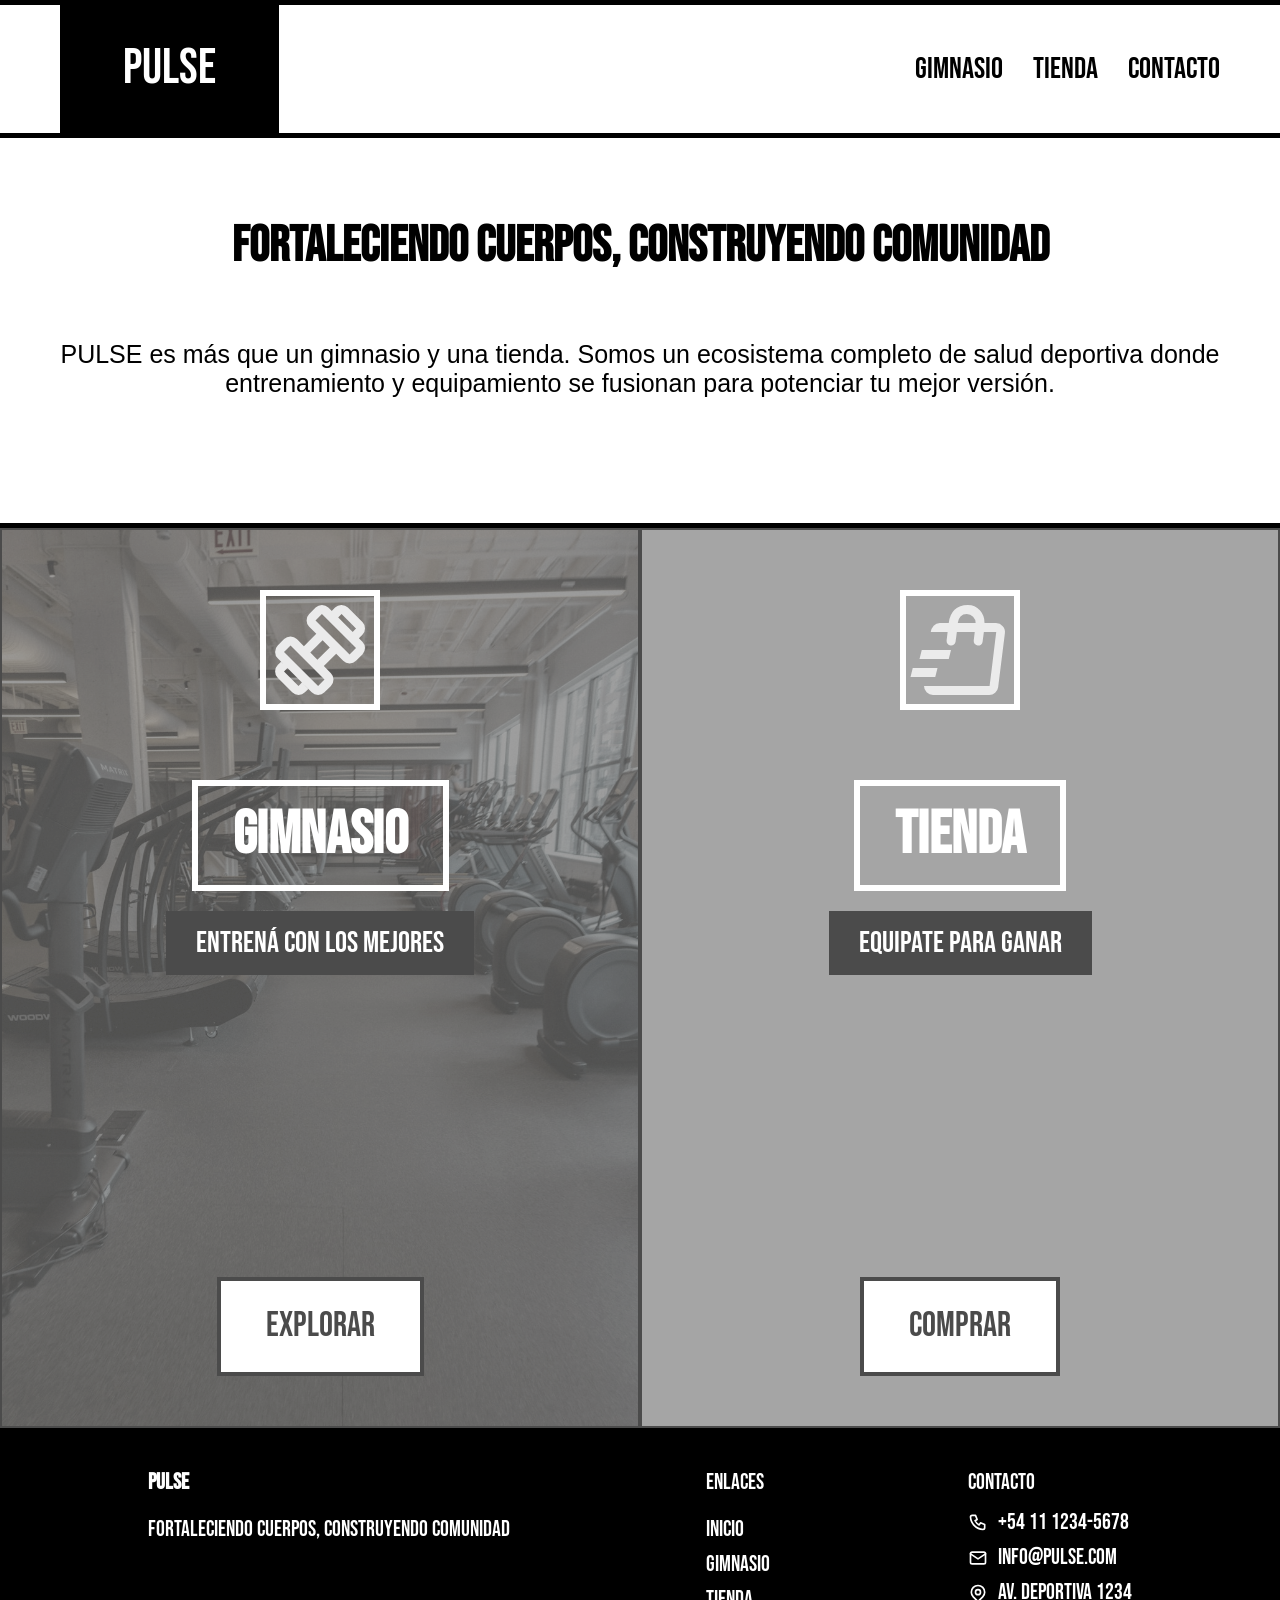
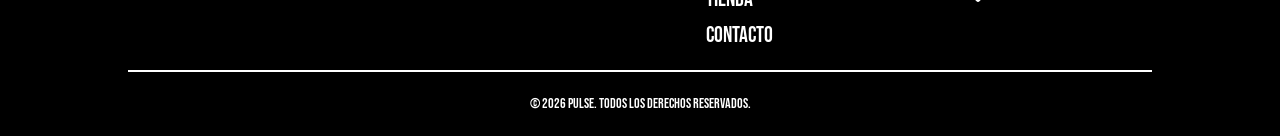
==== index.html @ e47909d5 "Merge pull request #9 from sirtony27/ramon-pastre confirmacion merge rama ramon-pastre con la rama d" ====
<!doctype html>
<html lang="es">
  <head>
    <meta charset="UTF-8" />
    <meta name="viewport" content="width=device-width, initial-scale=1.0" />
    
    <link rel="preconnect" href="https://fonts.googleapis.com">
    <link rel="preconnect" href="https://fonts.gstatic.com" crossorigin>
    <link href="https://fonts.googleapis.com/css2?family=Bebas+Neue&display=swap" rel="stylesheet">

    <link rel="stylesheet" href="css/normalize.css">
    <link rel="stylesheet" href="css/style.css">

    <link rel="icon" href="./assets/favicon/pulse-icon.svg" type="image/x-icon">
    <title>PULSE | Gimnasio y Tienda Deportiva</title>
  </head>
  <body>

    <header class="main-header">
      <nav class="nav">
          <a href="./index.html" class="nav__logo">
              <span class="logo-text">PULSE</span>
          </a>

          <ul class="nav__list">
              <li><a href="./pages/servicios.html" class="nav__link">Gimnasio</a></li>
              <li><a href="./pages/pedido.html" class="nav__link">Tienda</a></li>
              <li><a href="./pages/contacto.html" class="nav__link">Contacto</a></li>
          </ul>
      </nav>
    </header>
    
    <main>
      <section class="main-banner">
        <h1 class="main-banner__titulo">Fortaleciendo cuerpos, construyendo comunidad</h1>
        <p class="main-banner__descripcion">PULSE es más que un gimnasio y una tienda. Somos un ecosistema completo de salud deportiva donde entrenamiento y equipamiento se fusionan para potenciar tu mejor versión.</p>
      </section>
      
      <section>
        <div class="main-contenedor">
          
          <article class="main-card main-card--gimnasio">
            <img class="main-card__icon" src="./assets/favicon/dumbbell.svg" alt="">
            <h2 class="main-card__titulo">Gimnasio</h2>
            <h3 class="main-card__subtitulo">Entrená con los mejores</h3>
            <a class="main-card__boton" href="./pages/equipo.html">Explorar</a>
          </article>

          <article class="main-card main-card--tienda">
            <img class="main-card__icon" src="./assets/favicon/shopping_bag.svg" alt="">
            <h2 class="main-card__titulo">Tienda</h2>
            <h3 class="main-card__subtitulo">Equipate para ganar</h3>
            <a class="main-card__boton" href="./pages/pedido.html">Comprar</a>
          </article>

        </div>
      </section>
    </main>

    <footer>
      <div class="footer-contenedor">
        
        <div class="footer-info">
            <p class="footer-brand">PULSE</p>
            <p>Fortaleciendo cuerpos, construyendo comunidad</p>
        </div>
        
        <nav class="footer-enlaces">
          <p class="footer-titulo">Enlaces</p>
          <ul>
            <li><a href="./index.html">Inicio</a></li>
            <li><a href="./pages/equipo.html">Gimnasio</a></li>
            <li><a href="./pages/pedido.html">Tienda</a></li>
            <li><a href="./pages/contacto.html">Contacto</a></li>
          </ul>
        </nav>
        
        <section class="footer-contacto">
          <p class="footer-titulo">Contacto</p>
          <address>
            <ul>
              <li>
                <img src="./assets/favicon/phone.svg" alt="">
                <a href="tel:+541112345678">+54 11 1234-5678</a>
              </li>
              <li>
                <img src="./assets/favicon/mail.svg" alt="">
                <a href="mailto:info@pulse.com">info@pulse.com</a>
              </li>
              <li>
                <img src="./assets/favicon/map-pin.svg" alt="">
                <span>Av. Deportiva 1234</span>
              </li>
            </ul>
          </address>
        </section>
          
      </div>

      <div class="footer-bottom">
        <p><small>© 2026 Pulse. Todos los derechos reservados.</small></p>
      </div>
    </footer>

  </body>
</html>
---- css/style.css ----
@import "header.css";
@import "inicio.css";
@import "footer.css";
@import "servicios.css";


/* Configuracion global box*/
html {
  box-sizing: border-box;
}

*, *:before, *:after {
  box-sizing: inherit;
}
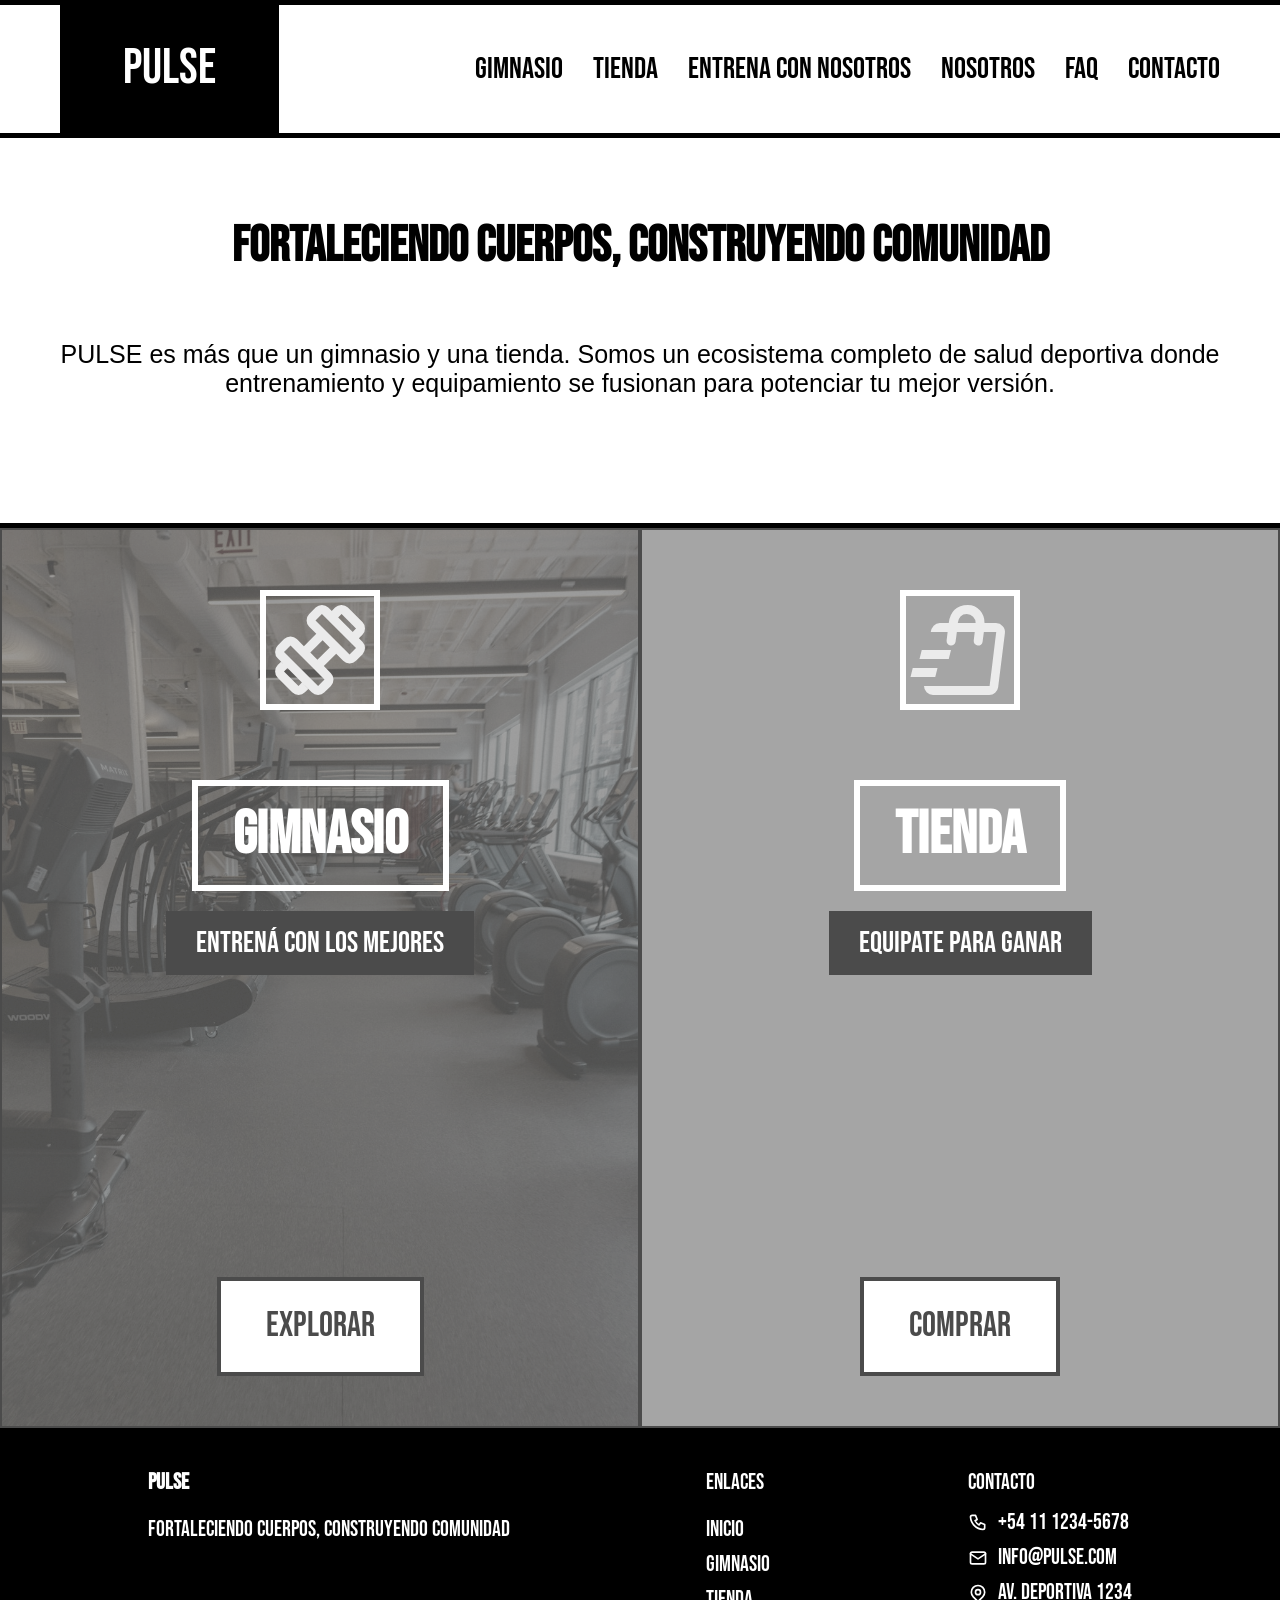
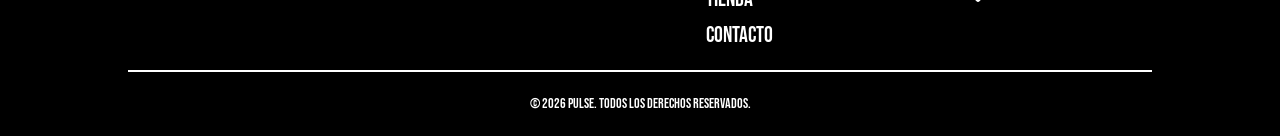
==== commit 62ed4413: "version casi terminada, todas las paginas estructuradas y con estilos" ====
--- a/index.html
+++ b/index.html
@@ -8,7 +8,6 @@
     <link rel="preconnect" href="https://fonts.gstatic.com" crossorigin>
     <link href="https://fonts.googleapis.com/css2?family=Bebas+Neue&display=swap" rel="stylesheet">
 
-    <link rel="stylesheet" href="css/normalize.css">
     <link rel="stylesheet" href="css/style.css">
 
     <link rel="icon" href="./assets/favicon/pulse-icon.svg" type="image/x-icon">
@@ -24,7 +23,10 @@
 
           <ul class="nav__list">
               <li><a href="./pages/servicios.html" class="nav__link">Gimnasio</a></li>
-              <li><a href="./pages/pedido.html" class="nav__link">Tienda</a></li>
+              <li><a href="./pages/tienda.html" class="nav__link">Tienda</a></li>
+              <li><a href="./pages/pedido.html" class="nav__link">Entrena con nosotros</a></li>
+              <li><a href="./pages/equipo.html" class="nav__link">Nosotros</a></li>
+              <li><a href="./pages/faq.html" class="nav__link">FAQ</a></li>
               <li><a href="./pages/contacto.html" class="nav__link">Contacto</a></li>
           </ul>
       </nav>
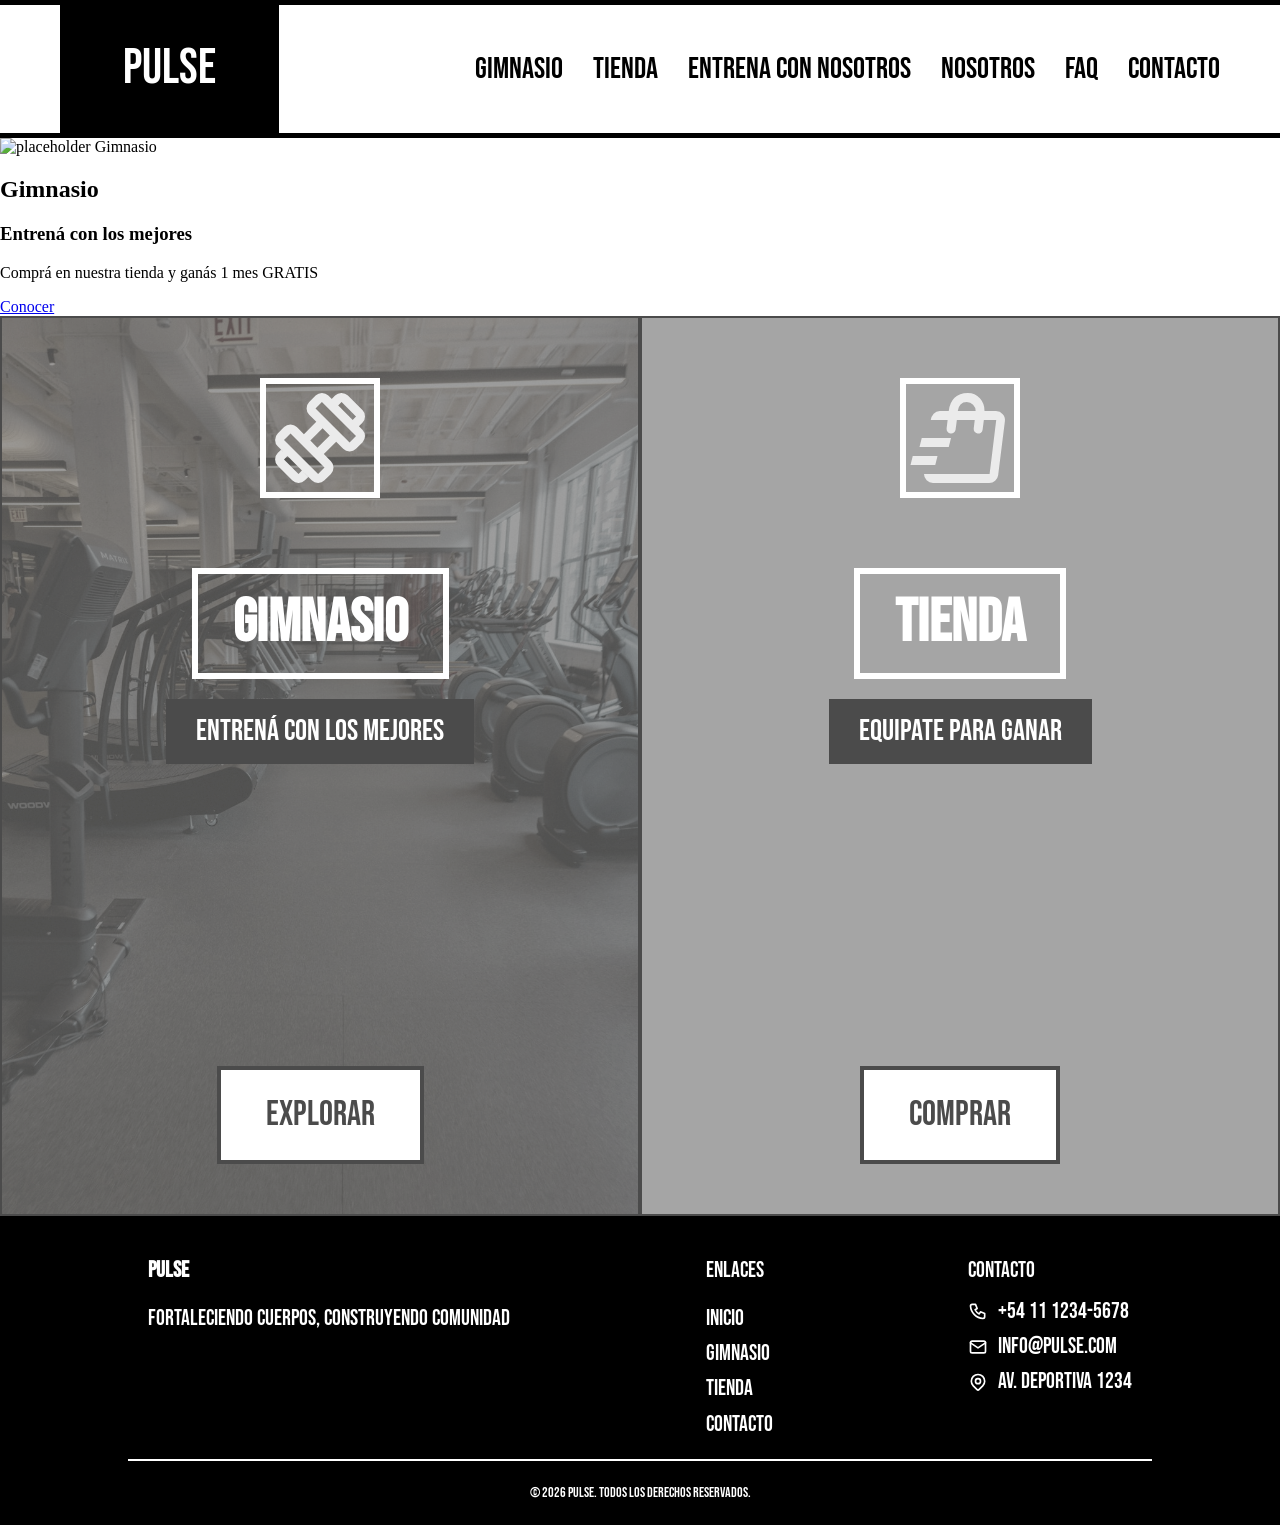
==== commit 5feb49c6: "Merge de dev a main - TP Terminado" ====
--- a/index.html
+++ b/index.html
@@ -30,12 +30,18 @@
               <li><a href="./pages/contacto.html" class="nav__link">Contacto</a></li>
           </ul>
       </nav>
+      <!-- ## Fin barra de navegacion -->
     </header>
     
     <main>
-      <section class="main-banner">
-        <h1 class="main-banner__titulo">Fortaleciendo cuerpos, construyendo comunidad</h1>
-        <p class="main-banner__descripcion">PULSE es más que un gimnasio y una tienda. Somos un ecosistema completo de salud deportiva donde entrenamiento y equipamiento se fusionan para potenciar tu mejor versión.</p>
+        <div class="contenedor">
+      <!-- Contenedor ambas columnas -->
+      <section> <!-- Columna izquierda -->
+        <img src="https://placehold.co/300x600" alt="placeholder Gimnasio" />
+        <h2>Gimnasio</h2>
+        <h3>Entrená con los mejores</h3>
+        <p>Comprá en nuestra tienda y ganás 1 mes GRATIS</p>
+        <a href="./pages/equipo.html">Conocer</a>
       </section>
       
       <section>
@@ -45,18 +51,19 @@
             <img class="main-card__icon" src="./assets/favicon/dumbbell.svg" alt="">
             <h2 class="main-card__titulo">Gimnasio</h2>
             <h3 class="main-card__subtitulo">Entrená con los mejores</h3>
-            <a class="main-card__boton" href="./pages/equipo.html">Explorar</a>
+            <a class="main-card__boton" href="./pages/servicios.html">Explorar</a>
           </article>
 
           <article class="main-card main-card--tienda">
             <img class="main-card__icon" src="./assets/favicon/shopping_bag.svg" alt="">
             <h2 class="main-card__titulo">Tienda</h2>
             <h3 class="main-card__subtitulo">Equipate para ganar</h3>
-            <a class="main-card__boton" href="./pages/pedido.html">Comprar</a>
+            <a class="main-card__boton" href="./pages/tienda.html">Comprar</a>
           </article>
 
         </div>
       </section>
+    </div> <!-- Fin contenedor ambas columnas -->
     </main>
 
     <footer>
@@ -71,8 +78,8 @@
           <p class="footer-titulo">Enlaces</p>
           <ul>
             <li><a href="./index.html">Inicio</a></li>
-            <li><a href="./pages/equipo.html">Gimnasio</a></li>
-            <li><a href="./pages/pedido.html">Tienda</a></li>
+            <li><a href="./pages/servicios.html">Gimnasio</a></li>
+            <li><a href="./pages/tienda.html">Tienda</a></li>
             <li><a href="./pages/contacto.html">Contacto</a></li>
           </ul>
         </nav>
@@ -89,6 +96,7 @@
                 <img src="./assets/favicon/mail.svg" alt="">
                 <a href="mailto:info@pulse.com">info@pulse.com</a>
               </li>
+       
               <li>
                 <img src="./assets/favicon/map-pin.svg" alt="">
                 <span>Av. Deportiva 1234</span>
@@ -103,6 +111,5 @@
         <p><small>© 2026 Pulse. Todos los derechos reservados.</small></p>
       </div>
     </footer>
-
   </body>
-</html>+</html>
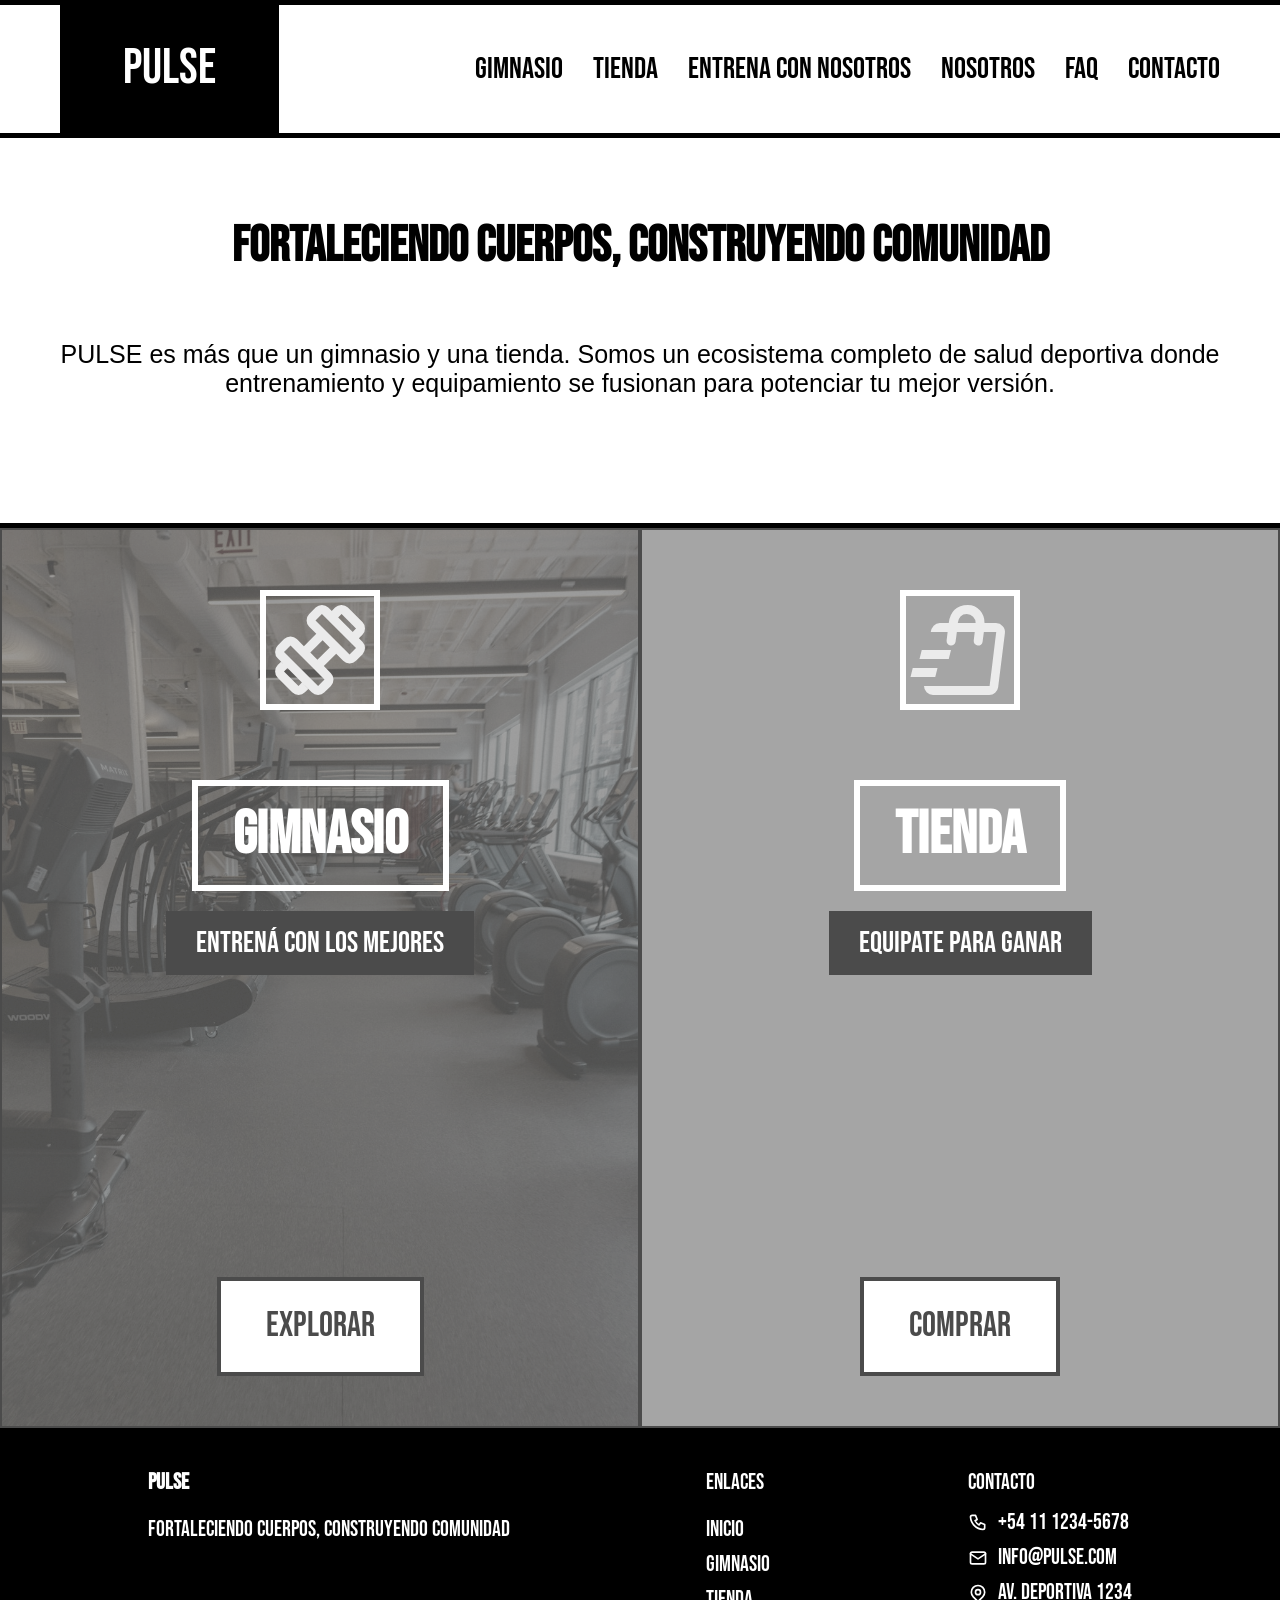
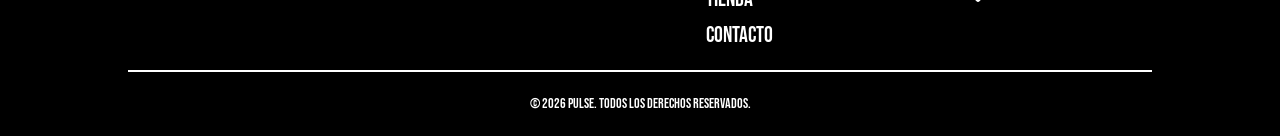
==== commit beb9898f: "Restauración forzada de assets y estilos desde dev" ====
--- a/index.html
+++ b/index.html
@@ -30,18 +30,12 @@
               <li><a href="./pages/contacto.html" class="nav__link">Contacto</a></li>
           </ul>
       </nav>
-      <!-- ## Fin barra de navegacion -->
     </header>
     
     <main>
-        <div class="contenedor">
-      <!-- Contenedor ambas columnas -->
-      <section> <!-- Columna izquierda -->
-        <img src="https://placehold.co/300x600" alt="placeholder Gimnasio" />
-        <h2>Gimnasio</h2>
-        <h3>Entrená con los mejores</h3>
-        <p>Comprá en nuestra tienda y ganás 1 mes GRATIS</p>
-        <a href="./pages/equipo.html">Conocer</a>
+      <section class="main-banner">
+        <h1 class="main-banner__titulo">Fortaleciendo cuerpos, construyendo comunidad</h1>
+        <p class="main-banner__descripcion">PULSE es más que un gimnasio y una tienda. Somos un ecosistema completo de salud deportiva donde entrenamiento y equipamiento se fusionan para potenciar tu mejor versión.</p>
       </section>
       
       <section>
@@ -63,7 +57,6 @@
 
         </div>
       </section>
-    </div> <!-- Fin contenedor ambas columnas -->
     </main>
 
     <footer>
@@ -111,5 +104,6 @@
         <p><small>© 2026 Pulse. Todos los derechos reservados.</small></p>
       </div>
     </footer>
+
   </body>
 </html>
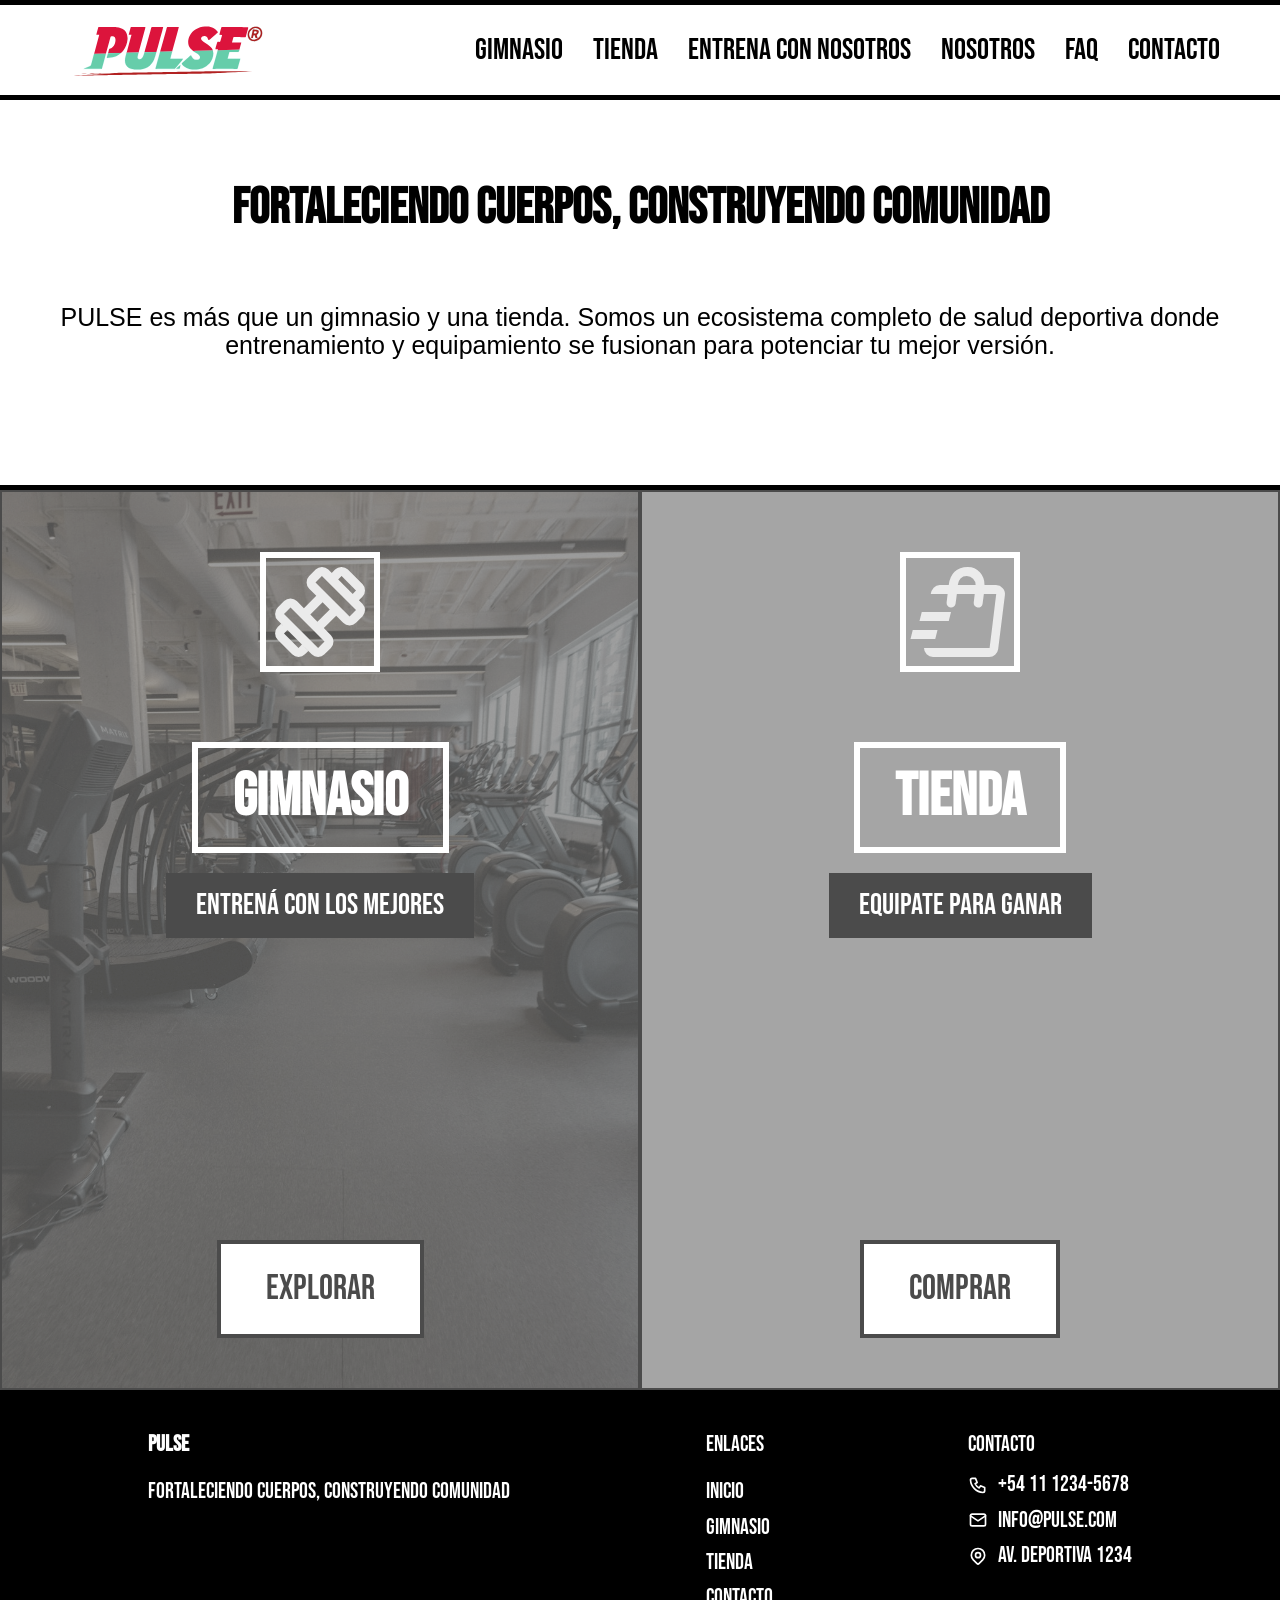
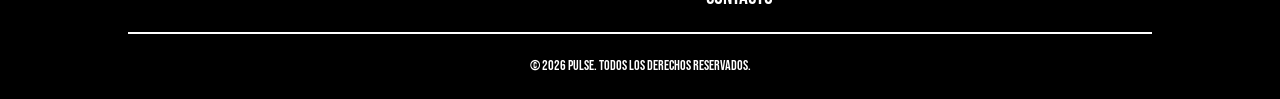
==== commit 0f4c2586: "Change logo" ====
--- a/index.html
+++ b/index.html
@@ -1,109 +1,113 @@
 <!doctype html>
 <html lang="es">
-  <head>
-    <meta charset="UTF-8" />
-    <meta name="viewport" content="width=device-width, initial-scale=1.0" />
-    
-    <link rel="preconnect" href="https://fonts.googleapis.com">
-    <link rel="preconnect" href="https://fonts.gstatic.com" crossorigin>
-    <link href="https://fonts.googleapis.com/css2?family=Bebas+Neue&display=swap" rel="stylesheet">
 
-    <link rel="stylesheet" href="css/style.css">
+<head>
+  <meta charset="UTF-8" />
+  <meta name="viewport" content="width=device-width, initial-scale=1.0" />
 
-    <link rel="icon" href="./assets/favicon/pulse-icon.svg" type="image/x-icon">
-    <title>PULSE | Gimnasio y Tienda Deportiva</title>
-  </head>
-  <body>
+  <link rel="preconnect" href="https://fonts.googleapis.com">
+  <link rel="preconnect" href="https://fonts.gstatic.com" crossorigin>
+  <link href="https://fonts.googleapis.com/css2?family=Bebas+Neue&display=swap" rel="stylesheet">
 
-    <header class="main-header">
-      <nav class="nav">
-          <a href="./index.html" class="nav__logo">
-              <span class="logo-text">PULSE</span>
-          </a>
+  <link rel="stylesheet" href="css/style.css">
 
-          <ul class="nav__list">
-              <li><a href="./pages/servicios.html" class="nav__link">Gimnasio</a></li>
-              <li><a href="./pages/tienda.html" class="nav__link">Tienda</a></li>
-              <li><a href="./pages/pedido.html" class="nav__link">Entrena con nosotros</a></li>
-              <li><a href="./pages/equipo.html" class="nav__link">Nosotros</a></li>
-              <li><a href="./pages/faq.html" class="nav__link">FAQ</a></li>
-              <li><a href="./pages/contacto.html" class="nav__link">Contacto</a></li>
-          </ul>
-      </nav>
-    </header>
-    
-    <main>
-      <section class="main-banner">
-        <h1 class="main-banner__titulo">Fortaleciendo cuerpos, construyendo comunidad</h1>
-        <p class="main-banner__descripcion">PULSE es más que un gimnasio y una tienda. Somos un ecosistema completo de salud deportiva donde entrenamiento y equipamiento se fusionan para potenciar tu mejor versión.</p>
-      </section>
-      
-      <section>
-        <div class="main-contenedor">
-          
-          <article class="main-card main-card--gimnasio">
-            <img class="main-card__icon" src="./assets/favicon/dumbbell.svg" alt="">
-            <h2 class="main-card__titulo">Gimnasio</h2>
-            <h3 class="main-card__subtitulo">Entrená con los mejores</h3>
-            <a class="main-card__boton" href="./pages/servicios.html">Explorar</a>
-          </article>
+  <link rel="icon" href="./assets/favicon/pulse-icon.svg" type="image/x-icon">
+  <title>PULSE | Gimnasio y Tienda Deportiva</title>
+</head>
 
-          <article class="main-card main-card--tienda">
-            <img class="main-card__icon" src="./assets/favicon/shopping_bag.svg" alt="">
-            <h2 class="main-card__titulo">Tienda</h2>
-            <h3 class="main-card__subtitulo">Equipate para ganar</h3>
-            <a class="main-card__boton" href="./pages/tienda.html">Comprar</a>
-          </article>
+<body>
 
-        </div>
-      </section>
-    </main>
+  <header class="main-header">
+    <nav class="nav">
+      <a href="./index.html">
+        <img id="pulse-logo" src="./assets/img/logo.svg" alt="Ir a la página principal">
+      </a>
 
-    <footer>
-      <div class="footer-contenedor">
-        
-        <div class="footer-info">
-            <p class="footer-brand">PULSE</p>
-            <p>Fortaleciendo cuerpos, construyendo comunidad</p>
-        </div>
-        
-        <nav class="footer-enlaces">
-          <p class="footer-titulo">Enlaces</p>
-          <ul>
-            <li><a href="./index.html">Inicio</a></li>
-            <li><a href="./pages/servicios.html">Gimnasio</a></li>
-            <li><a href="./pages/tienda.html">Tienda</a></li>
-            <li><a href="./pages/contacto.html">Contacto</a></li>
-          </ul>
-        </nav>
-        
-        <section class="footer-contacto">
-          <p class="footer-titulo">Contacto</p>
-          <address>
-            <ul>
-              <li>
-                <img src="./assets/favicon/phone.svg" alt="">
-                <a href="tel:+541112345678">+54 11 1234-5678</a>
-              </li>
-              <li>
-                <img src="./assets/favicon/mail.svg" alt="">
-                <a href="mailto:info@pulse.com">info@pulse.com</a>
-              </li>
-       
-              <li>
-                <img src="./assets/favicon/map-pin.svg" alt="">
-                <span>Av. Deportiva 1234</span>
-              </li>
-            </ul>
-          </address>
-        </section>
-          
+      <ul class="nav__list">
+        <li><a href="./pages/servicios.html" class="nav__link">Gimnasio</a></li>
+        <li><a href="./pages/tienda.html" class="nav__link">Tienda</a></li>
+        <li><a href="./pages/pedido.html" class="nav__link">Entrena con nosotros</a></li>
+        <li><a href="./pages/equipo.html" class="nav__link">Nosotros</a></li>
+        <li><a href="./pages/faq.html" class="nav__link">FAQ</a></li>
+        <li><a href="./pages/contacto.html" class="nav__link">Contacto</a></li>
+      </ul>
+    </nav>
+  </header>
+
+  <main>
+    <section class="main-banner">
+      <h1 class="main-banner__titulo">Fortaleciendo cuerpos, construyendo comunidad</h1>
+      <p class="main-banner__descripcion">PULSE es más que un gimnasio y una tienda. Somos un ecosistema completo de
+        salud deportiva donde entrenamiento y equipamiento se fusionan para potenciar tu mejor versión.</p>
+    </section>
+
+    <section>
+      <div class="main-contenedor">
+
+        <article class="main-card main-card--gimnasio">
+          <img class="main-card__icon" src="./assets/favicon/dumbbell.svg" alt="">
+          <h2 class="main-card__titulo">Gimnasio</h2>
+          <h3 class="main-card__subtitulo">Entrená con los mejores</h3>
+          <a class="main-card__boton" href="./pages/servicios.html">Explorar</a>
+        </article>
+
+        <article class="main-card main-card--tienda">
+          <img class="main-card__icon" src="./assets/favicon/shopping_bag.svg" alt="">
+          <h2 class="main-card__titulo">Tienda</h2>
+          <h3 class="main-card__subtitulo">Equipate para ganar</h3>
+          <a class="main-card__boton" href="./pages/tienda.html">Comprar</a>
+        </article>
+
+      </div>
+    </section>
+  </main>
+
+  <footer>
+    <div class="footer-contenedor">
+
+      <div class="footer-info">
+        <p class="footer-brand">PULSE</p>
+        <p>Fortaleciendo cuerpos, construyendo comunidad</p>
       </div>
 
-      <div class="footer-bottom">
-        <p><small>© 2026 Pulse. Todos los derechos reservados.</small></p>
-      </div>
-    </footer>
+      <nav class="footer-enlaces">
+        <p class="footer-titulo">Enlaces</p>
+        <ul>
+          <li><a href="./index.html">Inicio</a></li>
+          <li><a href="./pages/servicios.html">Gimnasio</a></li>
+          <li><a href="./pages/tienda.html">Tienda</a></li>
+          <li><a href="./pages/contacto.html">Contacto</a></li>
+        </ul>
+      </nav>
 
-  </body>
+      <section class="footer-contacto">
+        <p class="footer-titulo">Contacto</p>
+        <address>
+          <ul>
+            <li>
+              <img src="./assets/favicon/phone.svg" alt="">
+              <a href="tel:+541112345678">+54 11 1234-5678</a>
+            </li>
+            <li>
+              <img src="./assets/favicon/mail.svg" alt="">
+              <a href="mailto:info@pulse.com">info@pulse.com</a>
+            </li>
+
+            <li>
+              <img src="./assets/favicon/map-pin.svg" alt="">
+              <span>Av. Deportiva 1234</span>
+            </li>
+          </ul>
+        </address>
+      </section>
+
+    </div>
+
+    <div class="footer-bottom">
+      <p><small>© 2026 Pulse. Todos los derechos reservados.</small></p>
+    </div>
+  </footer>
+
+</body>
+
 </html>
